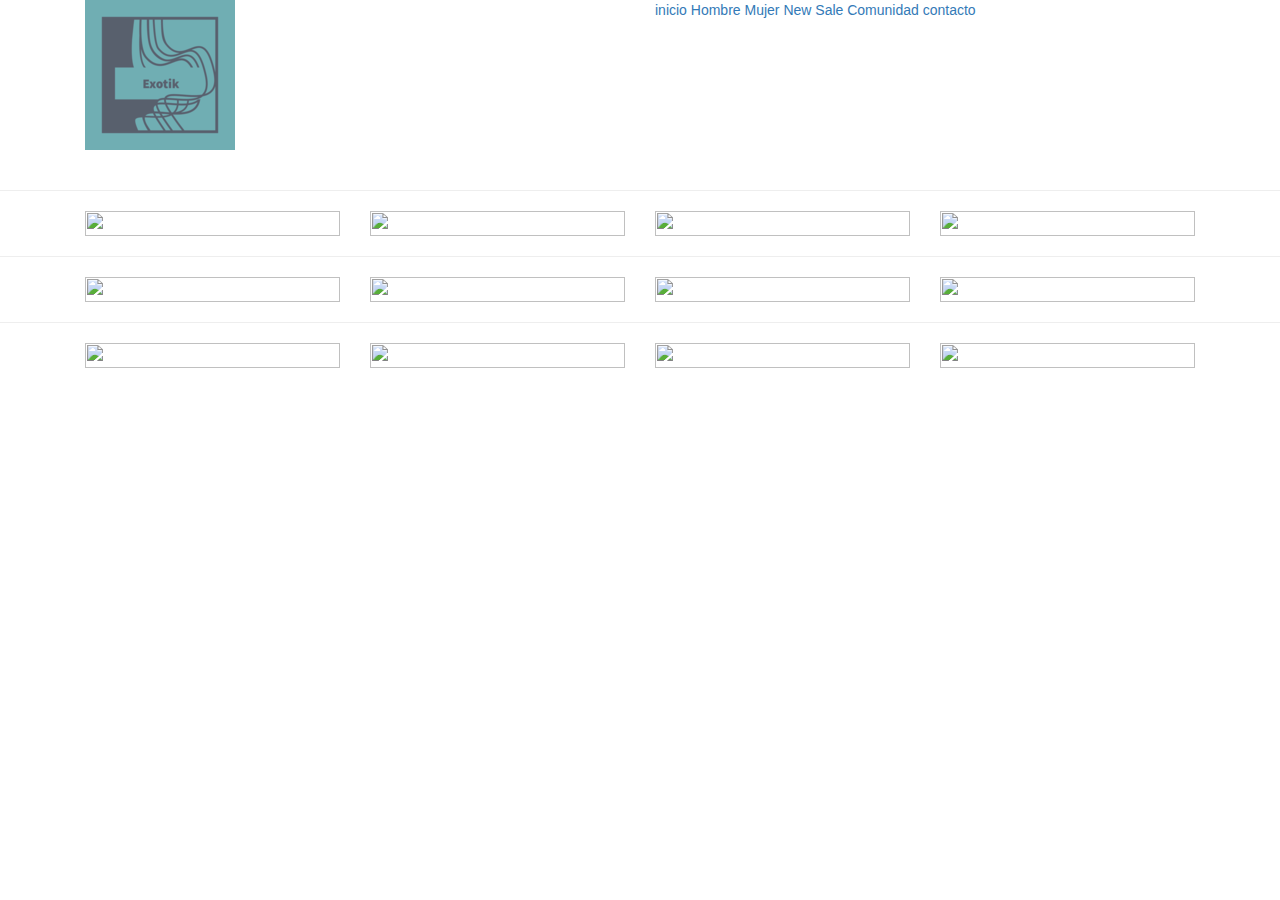
==== mujer.html @ 3c6d976b "subiendo para modificaciones" ====
<!DOCTYPE html>
<html lang="en">

<head>
    <meta charset="UTF-8">
    <meta http-equiv="X-UA-Compatible" content="IE=edge">
    <meta name="viewport" content="width=device-width, initial-scale=1.0">
    <link rel="stylesheet" href="css/bootstrap.css">
    <link rel="stylesheet" href="css/bootstrap-grid.css">
    <link rel="stylesheet" href="css/bootstrap-reboot.css">
    <link rel="preconnect" href="https://fonts.gstatic.com">
    <link rel="stylesheet" href="js/bootstrap.js">
    <link rel="stylesheet" href="js/bootstrap.bundle.js">
    <link href="https://fonts.googleapis.com/css2?family=Open+Sans:ital,wght@0,300;0,400;1,400;1,700&display=swap" rel="stylesheet">
    <title>EXOTIK | Marca Peruana | Desde 1994</title>
</head>

<body>
    
        <div class="container">
            <div class="row contenedor_logo_menu">
                <div class="logo col-xs-12 col-md-6">
                <a href="#"><img src="img/logo.png" alt=""></a>
                </div>

                <div class="menu col-xs-12 col-md-6">
                <a href="inicio.html">inicio</a>
                <a href="hombre.html">Hombre</a>
                <a href="mujer.html">Mujer</a>
                <a href="newsale.html">New Sale</a>
                <a href="comunidad.html">Comunidad</a>
                <a href="contacto.html">contacto</a>
            </div>
        </div>
        </div>
      
        
        <div>
            <img src="img/chicasportada.jpg" alt="">
        </div>


        <hr>

        <div class="container">
            <div class="row">
            <div class="col-6 col-lg-3 col-md-4">
                    <img src="img/1.jpg" alt="" width="100%" height="100%" ><br>
                       </div>
             <div class="col-6 col-lg-3 col-md-4">
                        <img src="img/2.jpg" alt="" width="100%" height="100%"><br>
                     </div>
                <div class="col-6 col-lg-3 col-md-4">
                        <img src="img/3.jpg" alt="" width="100%" height="100%"><br>
                    </div>
                <div class="col-6 col-lg-3 col-md-4">
                        <img src="img/4.jpg" alt="" width="100%" height="100%"><br>
                    </div>
                    </div>
        </div>

        <hr>

        <div class="container">
            <div class="row">
            <div class="col-6 col-lg-3 col-md-4">
                    <img src="img/1.jpg" alt="" width="100%" height="100%" ><br>
                       </div>
             <div class="col-6 col-lg-3 col-md-4">
                        <img src="img/2.jpg" alt="" width="100%" height="100%"><br>
                     </div>
                <div class="col-6 col-lg-3 col-md-4">
                        <img src="img/3.jpg" alt="" width="100%" height="100%"><br>
                    </div>
                <div class="col-6 col-lg-3 col-md-4">
                        <img src="img/4.jpg" alt="" width="100%" height="100%"><br>
                    </div>
                    </div>
        </div>

        <hr>

        <div class="container">
            <div class="row">
            <div class="col-6 col-lg-3 col-md-4">
                    <img src="img/1.jpg" alt="" width="100%" height="100%" ><br>
                       </div>
             <div class="col-6 col-lg-3 col-md-4">
                        <img src="img/2.jpg" alt="" width="100%" height="100%"><br>
                     </div>
                <div class="col-6 col-lg-3 col-md-4">
                        <img src="img/3.jpg" alt="" width="100%" height="100%"><br>
                    </div>
                <div class="col-6 col-lg-3 col-md-4">
                        <img src="img/4.jpg" alt="" width="100%" height="100%"><br>
                    </div>
                    </div>
        </div>
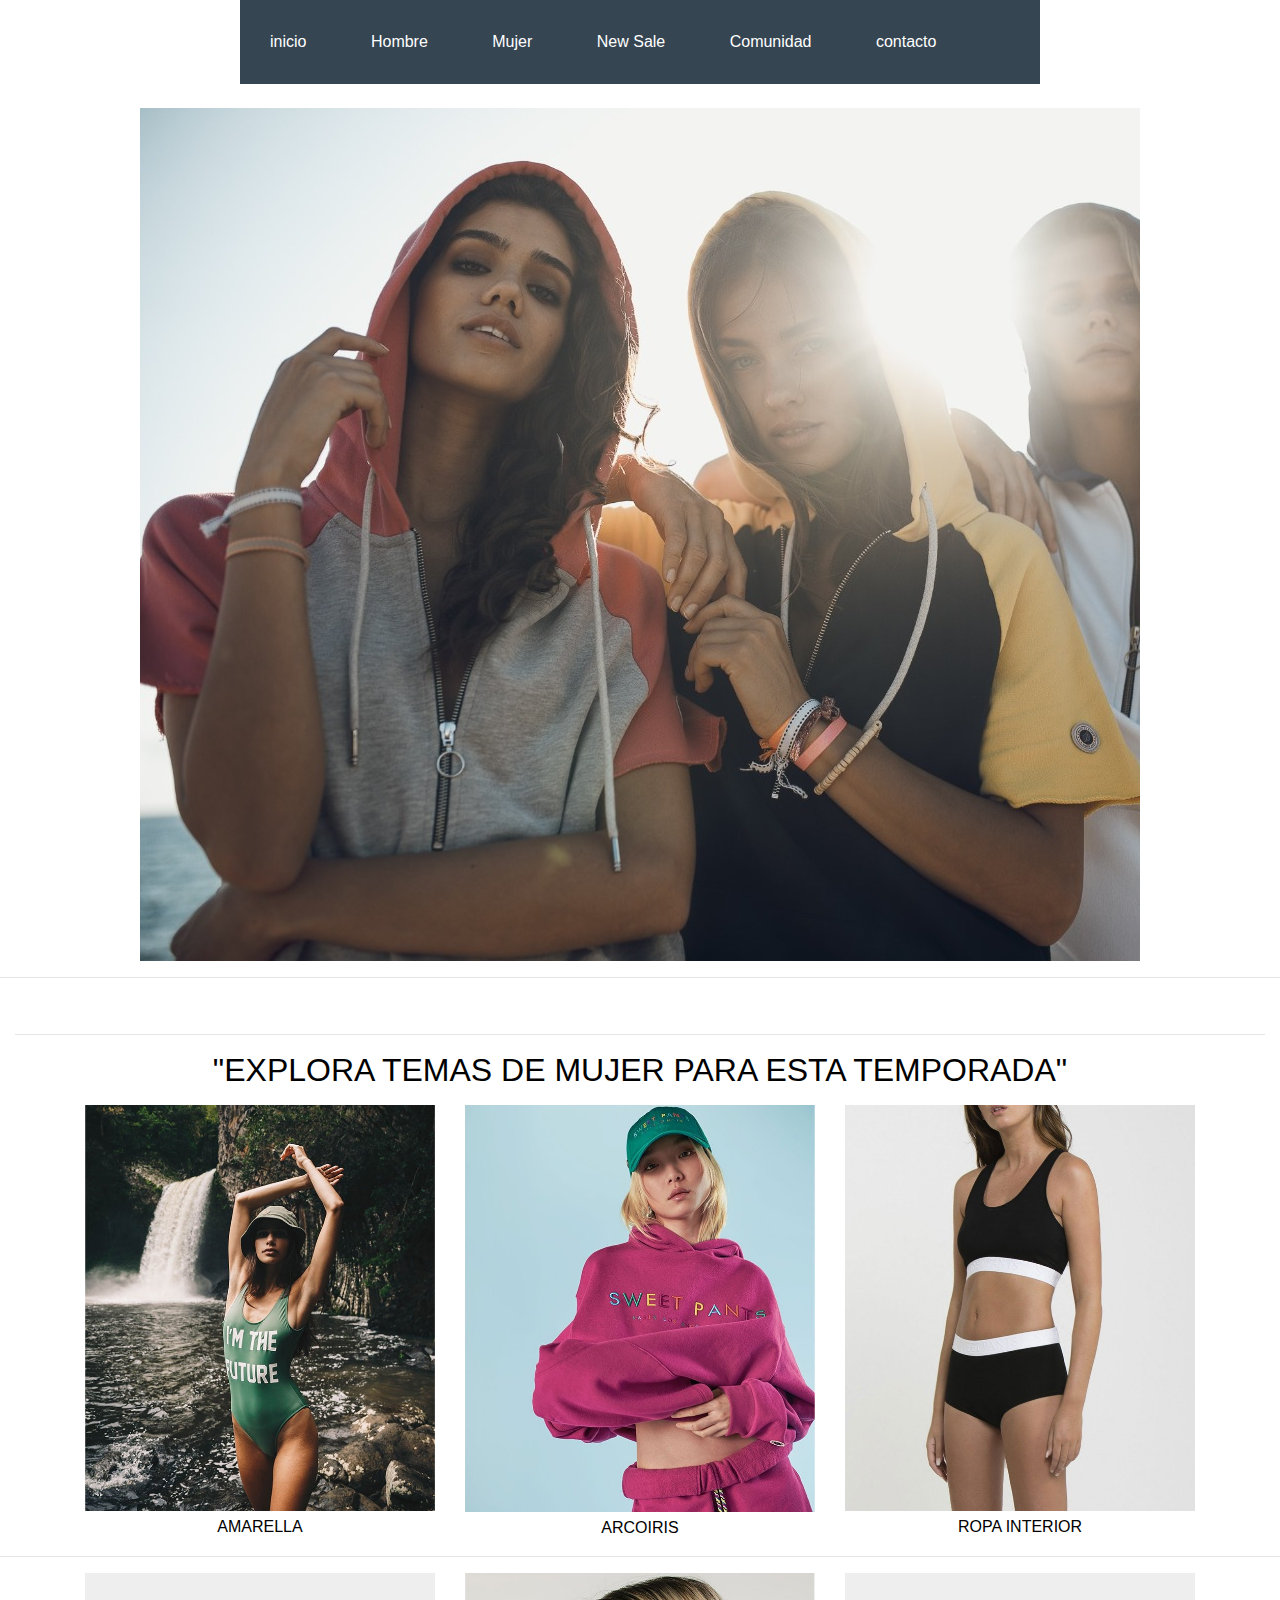
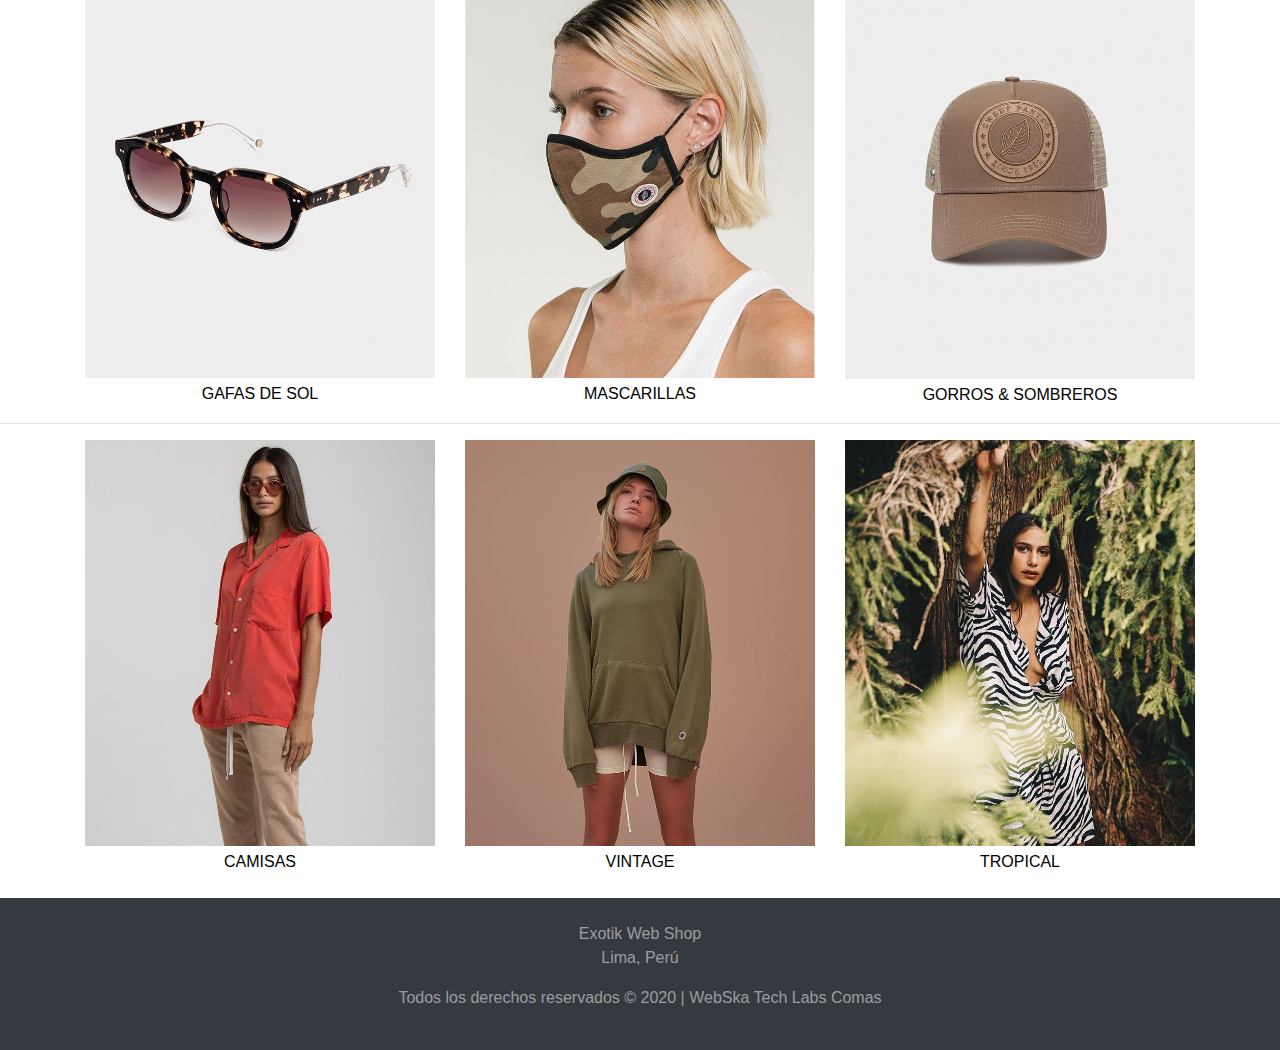
==== commit 3905eb45: "subiendo para publicar" ====
--- a/mujer.html
+++ b/mujer.html
@@ -5,94 +5,127 @@
     <meta charset="UTF-8">
     <meta http-equiv="X-UA-Compatible" content="IE=edge">
     <meta name="viewport" content="width=device-width, initial-scale=1.0">
+    <link rel="stylesheet" href="css/estilos.css">
     <link rel="stylesheet" href="css/bootstrap.css">
     <link rel="stylesheet" href="css/bootstrap-grid.css">
     <link rel="stylesheet" href="css/bootstrap-reboot.css">
     <link rel="preconnect" href="https://fonts.gstatic.com">
     <link rel="stylesheet" href="js/bootstrap.js">
     <link rel="stylesheet" href="js/bootstrap.bundle.js">
-    <link href="https://fonts.googleapis.com/css2?family=Open+Sans:ital,wght@0,300;0,400;1,400;1,700&display=swap" rel="stylesheet">
+    <link href="https://fonts.googleapis.com/css2?family=Open+Sans:ital,wght@0,300;0,400;1,400;1,700&display=swap"
+        rel="stylesheet">
     <title>EXOTIK | Marca Peruana | Desde 1994</title>
 </head>
 
 <body>
-    
-        <div class="container">
-            <div class="row contenedor_logo_menu">
-                <div class="logo col-xs-12 col-md-6">
-                <a href="#"><img src="img/logo.png" alt=""></a>
+
+
+    <header>
+
+        <div class="caja">
+            <ul class="paginas">
+                <li><a href="index.html">inicio</a></li>
+                <li><a href="hombre.html">Hombre</a></li>
+                <li><a href="mujer.html">Mujer</a></li>
+                <li><a href="newsale.html">New Sale</a></li>
+                <li><a href="comunidad.html">Comunidad</a></li>
+                <li><a href="contacto.html">contacto</a></li>
+            </ul>
+            <br>
+
+            <div>
+                <img src="img/chicasportada.jpeg" alt="">
+            </div>
+
+
+        </div>
+    </header>
+
+    <hr>
+    <br>
+    <div class="col-12 txtcaps">
+        <hr>
+        <p>
+        <h2 class="form-text">"EXPLORA TEMAS DE MUJER PARA ESTA TEMPORADA"</h2>
+        </p>
+    </div>
+
+    <div class="container">
+        <div class="row centered">
+            <div class="col-6 col-xl-4 col-md-4">
+                <img src="img/1.jpeg" alt="" width="100%" data-was-processed="true"><br>
+                <a href="" class="form-text">AMARELLA</a>
+            </div>
+            <div class="col-6 col-xl-4 col-md-4">
+                <img src="img/6.jpeg" alt="" width="100%" data-was-processed="true"><br>
+                <a href="" class="form-text">ARCOIRIS</a>
+            </div>
+            <div class="col-6 col-xl-4 col-md-4">
+                <img src="img/8.jpeg" alt="" width="100%" data-was-processed="true"><br>
+                <a href="" class="form-text">ROPA INTERIOR</a>
+            </div>
+        </div>
+    </div>
+
+    <hr>
+
+    <div class="container">
+        <div class="row">
+            <div class="col-6 col-lg-4 col-md-4">
+                <img src="img/9.jpeg" alt="" width="100%" data-was-processed="true"><br>
+                <a href="" class="form-text">GAFAS DE SOL</a>
+            </div>
+            <div class="col-6 col-lg-4 col-md-4">
+                <img src="img/2.jpeg" alt="" width="100%" data-was-processed="true"><br>
+                <a href="" class="form-text">MASCARILLAS</a>
+            </div>
+            <div class="col-6 col-lg-4 col-md-4">
+                <img src="img/7.jpeg" alt="" width="100%" data-was-processed="true"><br>
+                <a href="" class="form-text">GORROS & SOMBREROS</a>
+            </div>
+        </div>
+    </div>
+
+    <hr>
+
+    <div class="container">
+        <div class="row">
+            <div class="col-6 col-lg-4 col-md-4">
+                <img src="img/4.jpeg" alt="" width="100%" data-was-processed="true"><br>
+                <a href="" class="form-text">CAMISAS</a>
+            </div>
+            <div class="col-6 col-lg-4 col-md-4">
+                <img src="img/3.jpeg" alt="" width="100%" data-was-processed="true"><br>
+                <a href="" class="form-text">VINTAGE</a>
+            </div>
+            <div class="col-6 col-lg-4 col-md-4">
+                <img src="img/5.jpeg" alt="" width="100%" data-was-processed="true"><br>
+                <a href="" class="form-text">TROPICAL</a>
+            </div>
+        </div>
+    </div>
+    <br>
+    <footer id="sticky-footer" class="py-4 bg-dark text-white-50">
+        <div class="direccion">
+            <div class="row">
+                <div class="container text-center">
+
+                    <p class="calle">Exotik Web Shop <br />Lima, Perú</p>
+                    <div class="social-networks">
+                        <a href="#" target="_blank"><span class="jam jam-facebook"></span></a>
+                        <a href="#" target="_blank"><span class="jam jam-twitter"></span></a>
+                        <a href="#" target="_blank"><span class="jam jam-whatsapp"></span></a>
+                        <a href="#" target="_blank"><span class="jam jam-instagram"></span></a>
+                    </div>
+                    <p>Todos los derechos reservados &copy; 2020 | WebSka Tech Labs Comas </p>
                 </div>
-
-                <div class="menu col-xs-12 col-md-6">
-                <a href="inicio.html">inicio</a>
-                <a href="hombre.html">Hombre</a>
-                <a href="mujer.html">Mujer</a>
-                <a href="newsale.html">New Sale</a>
-                <a href="comunidad.html">Comunidad</a>
-                <a href="contacto.html">contacto</a>
             </div>
         </div>
         </div>
-      
-        
-        <div>
-            <img src="img/chicasportada.jpg" alt="">
-        </div>
+    </footer>
+</body>
+<div>
 
+</div>
 
-        <hr>
-
-        <div class="container">
-            <div class="row">
-            <div class="col-6 col-lg-3 col-md-4">
-                    <img src="img/1.jpg" alt="" width="100%" height="100%" ><br>
-                       </div>
-             <div class="col-6 col-lg-3 col-md-4">
-                        <img src="img/2.jpg" alt="" width="100%" height="100%"><br>
-                     </div>
-                <div class="col-6 col-lg-3 col-md-4">
-                        <img src="img/3.jpg" alt="" width="100%" height="100%"><br>
-                    </div>
-                <div class="col-6 col-lg-3 col-md-4">
-                        <img src="img/4.jpg" alt="" width="100%" height="100%"><br>
-                    </div>
-                    </div>
-        </div>
-
-        <hr>
-
-        <div class="container">
-            <div class="row">
-            <div class="col-6 col-lg-3 col-md-4">
-                    <img src="img/1.jpg" alt="" width="100%" height="100%" ><br>
-                       </div>
-             <div class="col-6 col-lg-3 col-md-4">
-                        <img src="img/2.jpg" alt="" width="100%" height="100%"><br>
-                     </div>
-                <div class="col-6 col-lg-3 col-md-4">
-                        <img src="img/3.jpg" alt="" width="100%" height="100%"><br>
-                    </div>
-                <div class="col-6 col-lg-3 col-md-4">
-                        <img src="img/4.jpg" alt="" width="100%" height="100%"><br>
-                    </div>
-                    </div>
-        </div>
-
-        <hr>
-
-        <div class="container">
-            <div class="row">
-            <div class="col-6 col-lg-3 col-md-4">
-                    <img src="img/1.jpg" alt="" width="100%" height="100%" ><br>
-                       </div>
-             <div class="col-6 col-lg-3 col-md-4">
-                        <img src="img/2.jpg" alt="" width="100%" height="100%"><br>
-                     </div>
-                <div class="col-6 col-lg-3 col-md-4">
-                        <img src="img/3.jpg" alt="" width="100%" height="100%"><br>
-                    </div>
-                <div class="col-6 col-lg-3 col-md-4">
-                        <img src="img/4.jpg" alt="" width="100%" height="100%"><br>
-                    </div>
-                    </div>
-        </div>+</html>--- a/css/estilos.css
+++ b/css/estilos.css
@@ -0,0 +1,75 @@
+*{
+    margin: 0;
+    padding: 0;
+    box-sizing: border-box;
+}
+
+body{
+    background: #f4f5f7;
+    font-family: 'lato';
+    font-size: 16px;
+}
+
+.caja{
+    width: 90%;
+    max-width: 1000px;
+    overflow: hidden;
+    margin: auto;
+   
+}
+
+.paginas{
+    list-style: none;
+    padding: 0;
+    background: #354552;
+    width: 80%;
+    max-width: 1000px;
+    margin: auto;
+    
+}
+
+.paginas li a{
+    text-decoration: none;
+    color: white;
+    padding: 30px;
+    display: inline-block;
+    
+    
+}
+
+.paginas li{
+    display: inline-block;
+    text-align: center;
+    
+}
+
+.paginas li a:hover{
+    background: rgb(32, 138, 37);
+
+}
+
+
+
+video{
+
+    display: flex;
+    width: 100%;
+    height: 100%;
+}
+
+ .contenido-logo{
+   
+    position: absolute;
+    top: 15%;
+    left: 10%;
+    transform: translate(-80%, -60%);
+
+ }
+
+
+
+
+
+
+
+
